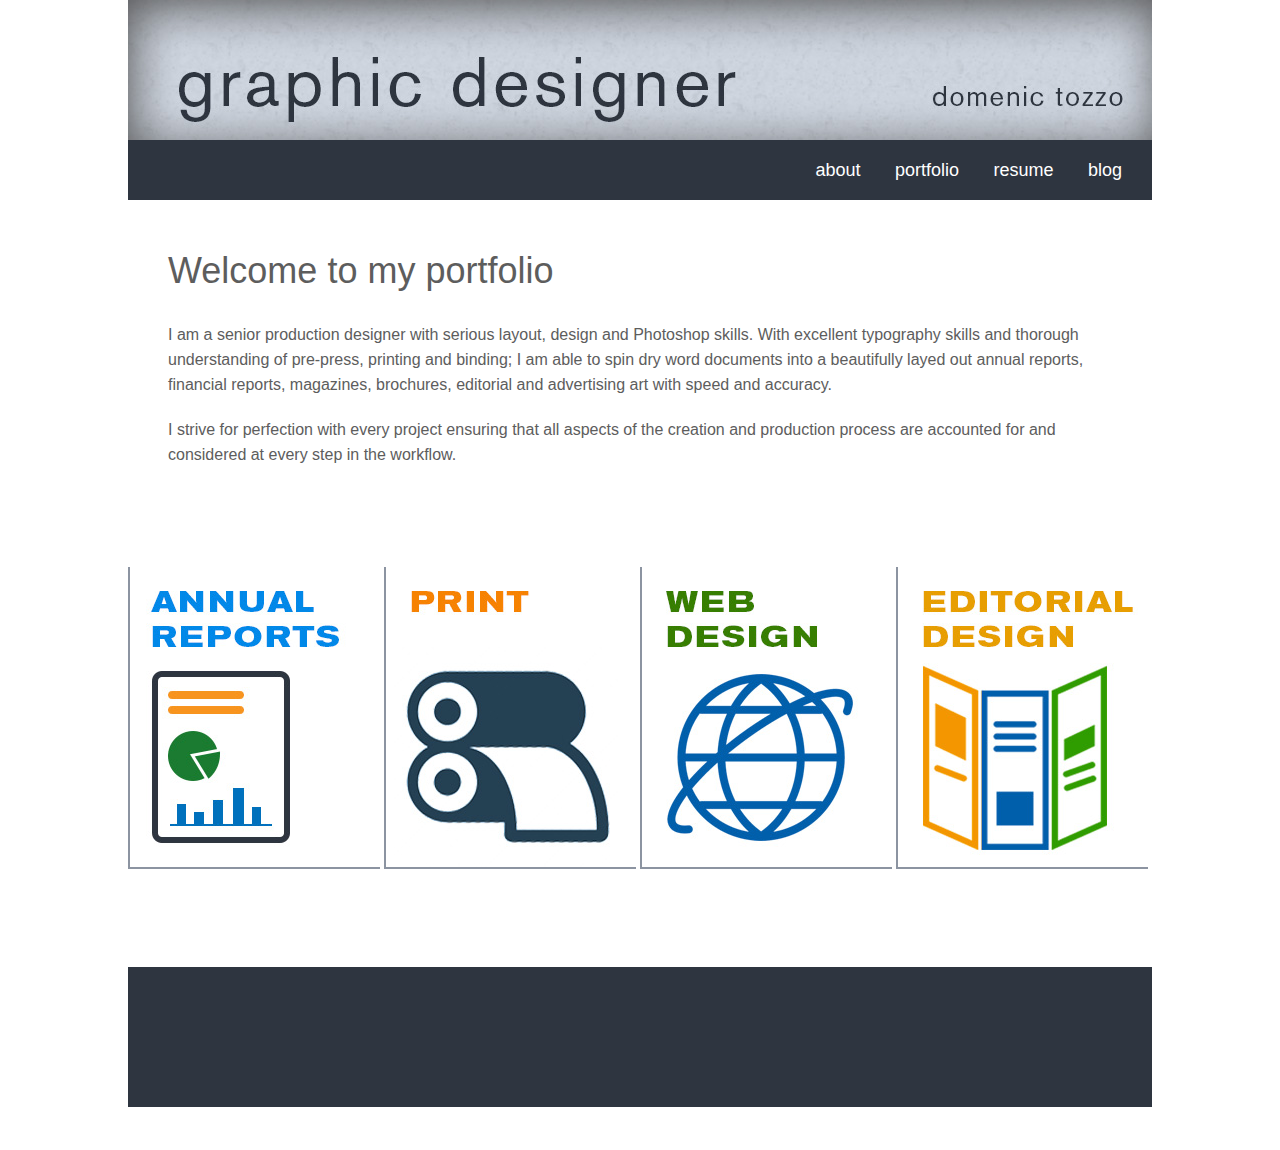
==== index.html @ 0a5deea3 "first page layout of my portfolio, added icon images and a footer" ====
<html>
<head>
	<title>My Portfolio</title>
	<link rel="stylesheet" type="text/css" href="w4.css">
</head>
<body>
	<div class="mast">
		<img src="images/masthead_01.jpg" alt="portfolio masthead image">
	</div>
	<div class="nav">
		<ul>
			<li><a href="index.html" target="_self">about</a></li>
			<li><a href="portfolio.html" target="_self">portfolio</a></li>
			<li><a href="resume.html" target="_self">resume</a></li>
			<li><a href="blog.html" target="_self">blog</a></li>
		</ul>
	</div>
	<div class="main">
		<h1>Welcome to my portfolio</h1>
		<p>I am a senior production designer with serious layout, design and Photoshop skills. With excellent typography skills and thorough understanding of pre-press, printing and binding; I am able to spin dry word documents into a beautifully layed out annual reports, financial reports, magazines, brochures, editorial and advertising art with speed and accuracy.</p>
		<p>I strive for perfection with every project ensuring that all aspects of the creation and production process are accounted for and considered at every step in the workflow.</p>
		<div class="imgstrip">
			<img src="images/annuals.jpg" alt="annual report picture">
			<img src="images/print.jpg" alt="offset print image">
			<img src="images/webdesign.jpg" alt="web design image">
			<img src="images/editorial.jpg" alt="editorial image">
		</div>
		<div class="foot">
		</div>
	</div>

</body>
</html>
---- w4.css ----
/* browser reset */

html, body, h1, h2, h3, h4, h5, h6, p, ol, ul, li, a {
  	padding: 0;
  	border: 0;
  	margin: 0;
  	font-size: 100%;
  	font: inherit;
  		}

/* font reset */

 body h1, h2, h3, h4, h5, h6, p, ol, ul, li, a {
 		font-family: Helvetica, Arial, sans-serif;
 	}

 body {
 	background-color: #FFFFFF;
 	width: 1024px;
 	height: auto;
 	margin: 0px auto 0px auto;
 }

 div.mast {
 	background-color: #FFFFFF;
 	width: 1024px;
 	height: 140px;
 }
 div.nav {
 	background-color: #2E3540;
 	width: 1024px;
 	height: 60px;

 }
.nav li	{
	display: inline;
	vertical-align: center;
	color: #ffffff;
	margin-top: 10px;
	padding-right: 30px;
	font-size: 18px;
}
.nav ul {
	text-align: right;
	padding-top: 20px;
}
a {
	text-decoration: none;
	color: #ffffff;
}
a:hover {
	color: #cccccc;
}
h1 {
	font-size: 36px;
}
div.main {
	width: 1024px;
	height: 900px;
}
.main h1 {
	margin-top: 50px;
	margin-bottom: 30px;
	padding-left: 40px;
	color: #5D5D5D;
}

.main p {
	padding-left: 40px;
	padding-right: 40px;
	color: #5D5D5D;
	line-height: 25px;
	margin-bottom: 20px;
}

h1.mast {
	font-size: 36px;
	color: #5D5D5D;
}
.imgstrip {
	width: 1024px;
	height: 300px;
	background-color: #ffffff;
	margin-top: 100px;
}
.imgstrip img {
	display: inline;
	border-left: 2px solid #8C94A1;
	border-bottom: 2px solid #8C94A1;
	padding: 0px;
	margin: 0px;
}
div.foot {
	width: 1024px;
	height: 140px;
	background-color: #2E3540;
	margin-top: 100px;
}
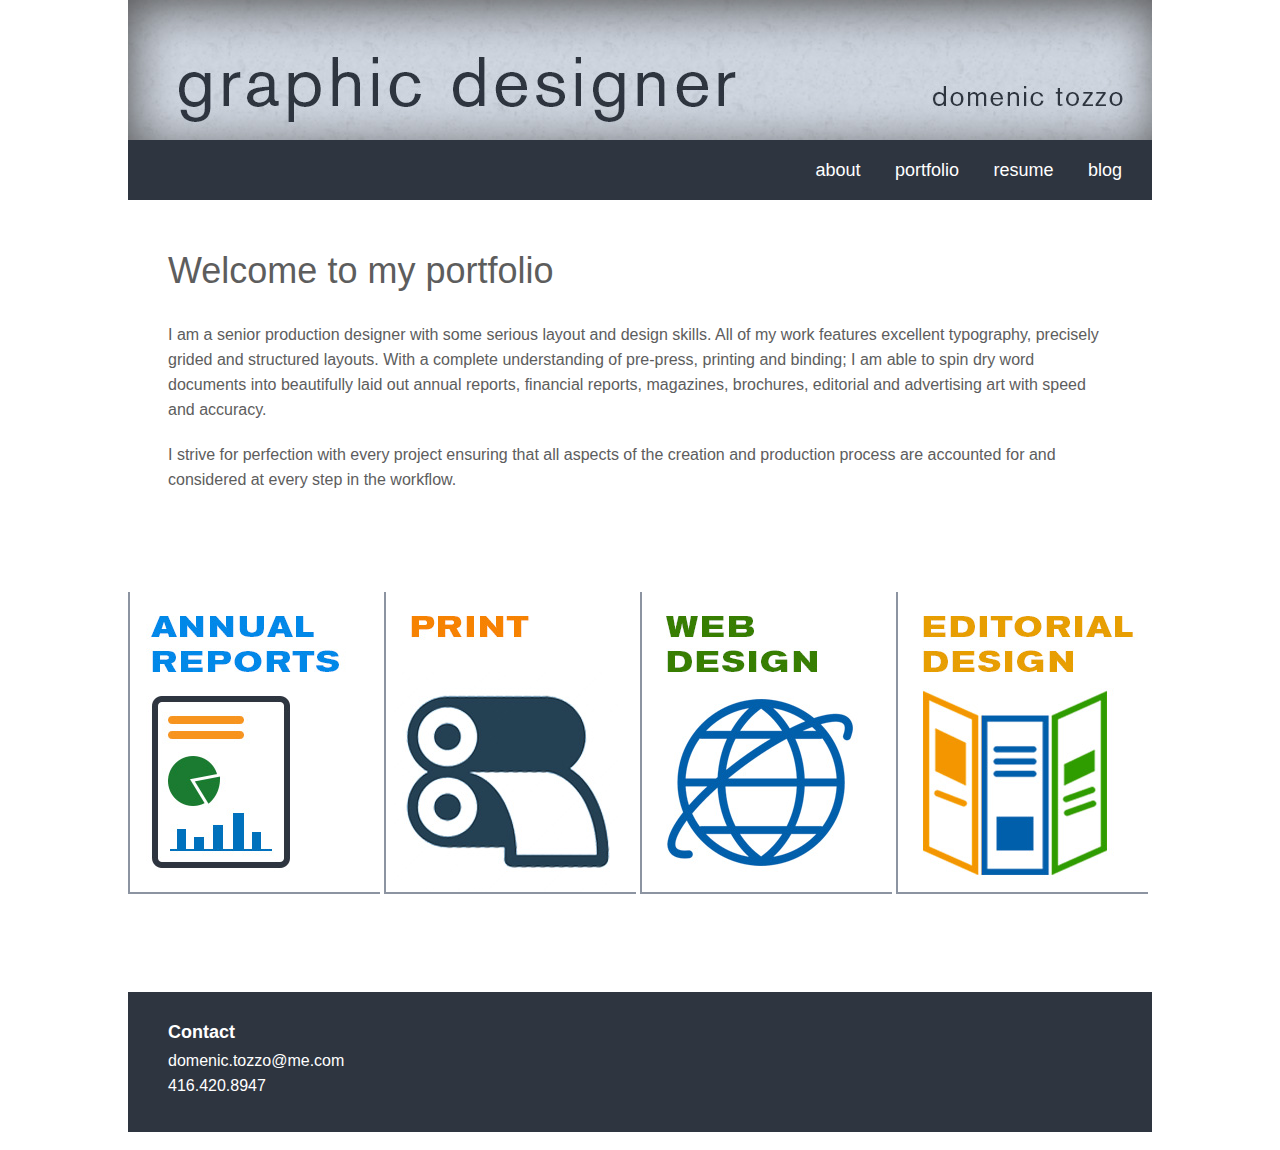
==== commit c03847a2: "I added all content to my resume page, and updated the css style sheets" ====
--- a/index.html
+++ b/index.html
@@ -17,7 +17,7 @@
 	</div>
 	<div class="main">
 		<h1>Welcome to my portfolio</h1>
-		<p>I am a senior production designer with serious layout, design and Photoshop skills. With excellent typography skills and thorough understanding of pre-press, printing and binding; I am able to spin dry word documents into a beautifully layed out annual reports, financial reports, magazines, brochures, editorial and advertising art with speed and accuracy.</p>
+		<p>I am a senior production designer with some serious layout and design skills. All of my work features excellent typography, precisely grided and structured layouts. With a complete understanding of pre-press, printing and binding; I am able to spin dry word documents into beautifully laid out annual reports, financial reports, magazines, brochures, editorial and advertising art with speed and accuracy.</p>
 		<p>I strive for perfection with every project ensuring that all aspects of the creation and production process are accounted for and considered at every step in the workflow.</p>
 		<div class="imgstrip">
 			<img src="images/annuals.jpg" alt="annual report picture">
@@ -26,6 +26,9 @@
 			<img src="images/editorial.jpg" alt="editorial image">
 		</div>
 		<div class="foot">
+			<h3 class="foot">Contact</h3>
+			<p class="foot">domenic.tozzo@me.com</p>
+			<p class="foot">416.420.8947</p>
 		</div>
 	</div>
 
--- a/w4.css
+++ b/w4.css
@@ -95,4 +95,73 @@
 	height: 140px;
 	background-color: #2E3540;
 	margin-top: 100px;
+}
+h3.foot {
+	margin: 20px 0px 0px 40px;
+	padding-top: 30px;
+	padding-bottom: 5px;
+	color: #FFFFFF;
+	font-size: 18px;
+	font-weight: 600;
+}
+p.foot {
+	color: #FFFFFF;
+	margin: 0px;
+}
+p.resumefoot {
+	margin-left: 40px;
+	color: #FFFFFF;
+	line-height: 22px;
+}
+h1.resume {
+	margin-top: 50px;
+	margin-bottom: 30px;
+	padding-left: 40px;
+	color: #2E3540;
+	font-weight: 600;
+}
+h2.resume {
+	margin-top: 25px;
+	margin-bottom: 15px;
+	padding-left: 40px;
+	color: #2E3540;
+	font-size: 22px;
+	font-weight: 600;
+}
+p.resume {
+	padding-left: 40px;
+	padding-right: 40px;
+	color: #5D5D5D;
+	line-height: 25px;
+	margin-bottom: 20px;
+}
+ul.resume {
+	padding-left: 40px;
+	color: #5D5D5D;
+}
+li.resume {
+	margin-left: 15px;
+	font-size: 16px;
+	color: #5D5D5D;
+	line-height: 25px;
+	font-weight: 400;
+}
+h3.resume {
+	font-size: 20px;
+	font-weight: 600;
+	margin-top: 40px;
+	padding: 0px 0px 10px 40px;
+	color: #2E3540;
+	border-bottom: 2px solid #5B6470;
+}
+h4.resume {
+	font-size: 18px;
+	font-weight: 600;
+	margin: 40px 0px 0px 40px;
+}
+h5.resume {
+	font-size: 18px;
+	font-weight: 600;
+	margin-left: 40px;
+	color: #252F5C;
 }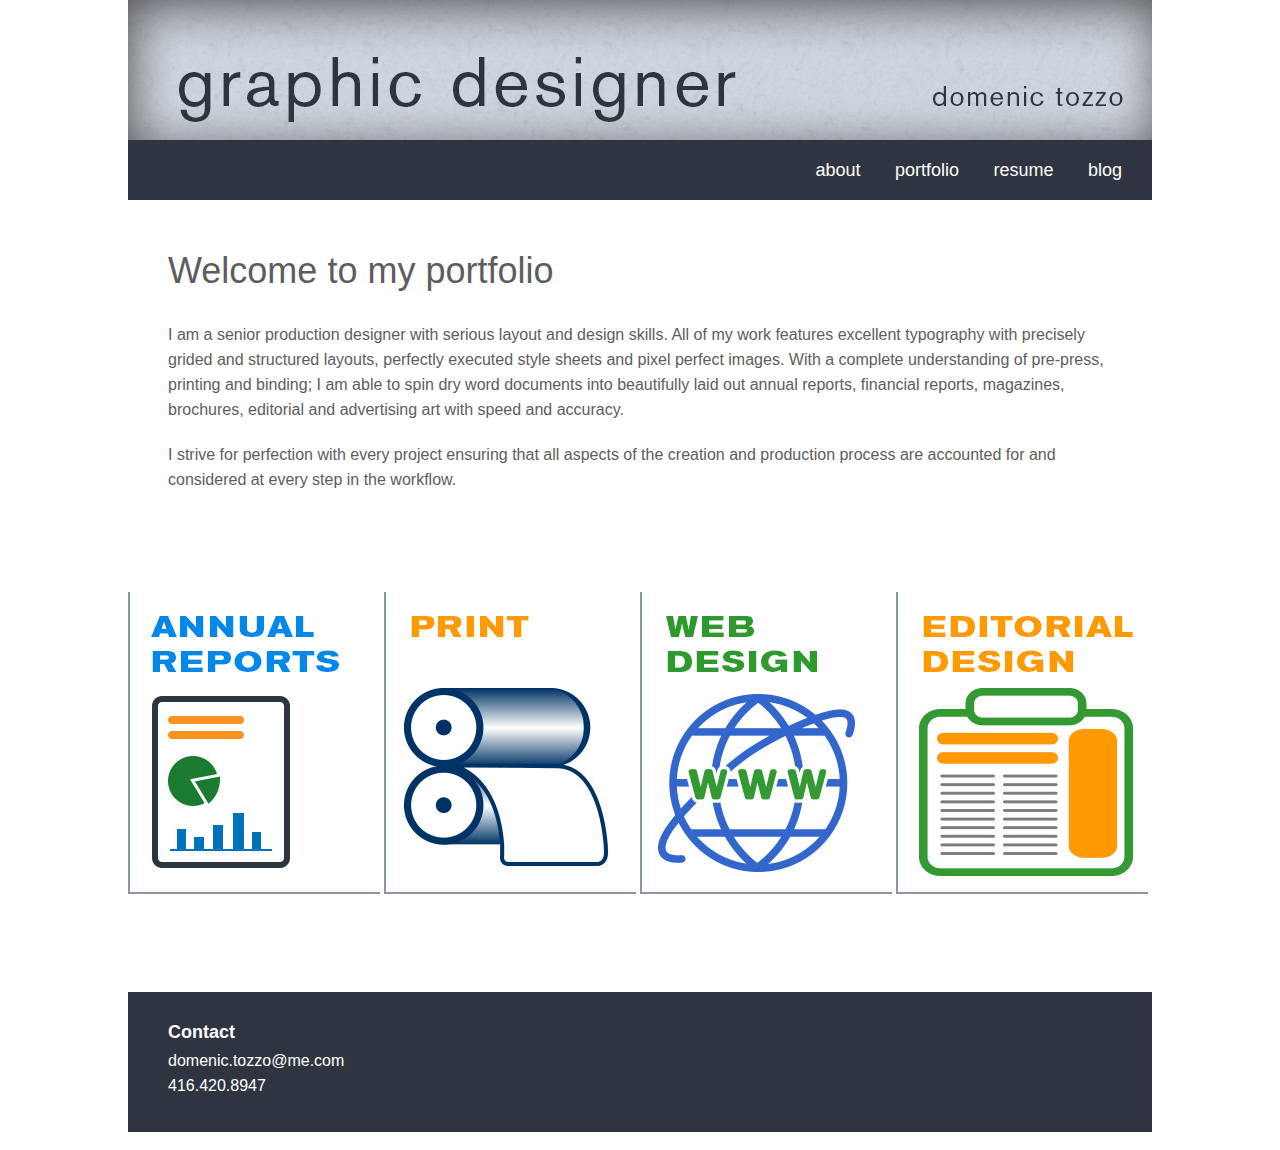
==== commit ec52245e: "This is really frustrating" ====
--- a/index.html
+++ b/index.html
@@ -17,7 +17,7 @@
 	</div>
 	<div class="main">
 		<h1>Welcome to my portfolio</h1>
-		<p>I am a senior production designer with some serious layout and design skills. All of my work features excellent typography, precisely grided and structured layouts. With a complete understanding of pre-press, printing and binding; I am able to spin dry word documents into beautifully laid out annual reports, financial reports, magazines, brochures, editorial and advertising art with speed and accuracy.</p>
+		<p>I am a senior production designer with serious layout and design skills. All of my work features excellent typography with precisely grided and structured layouts, perfectly executed style sheets and pixel perfect images. With a complete understanding of pre-press, printing and binding; I am able to spin dry word documents into beautifully laid out annual reports, financial reports, magazines, brochures, editorial and advertising art with speed and accuracy.</p>
 		<p>I strive for perfection with every project ensuring that all aspects of the creation and production process are accounted for and considered at every step in the workflow.</p>
 		<div class="imgstrip">
 			<img src="images/annuals.jpg" alt="annual report picture">
--- a/w4.css
+++ b/w4.css
@@ -19,6 +19,9 @@
  	width: 1024px;
  	height: auto;
  	margin: 0px auto 0px auto;
+ }
+ p.logo {
+ 	text-align: center;
  }
 
  div.mast {
@@ -164,4 +167,10 @@
 	font-weight: 600;
 	margin-left: 40px;
 	color: #252F5C;
-}+}
+h1.blog {
+	margin-top: 50px;
+	margin-bottom: 30px;
+	padding-left: 40px;
+	color: #2E3540;
+	font-weight: 600;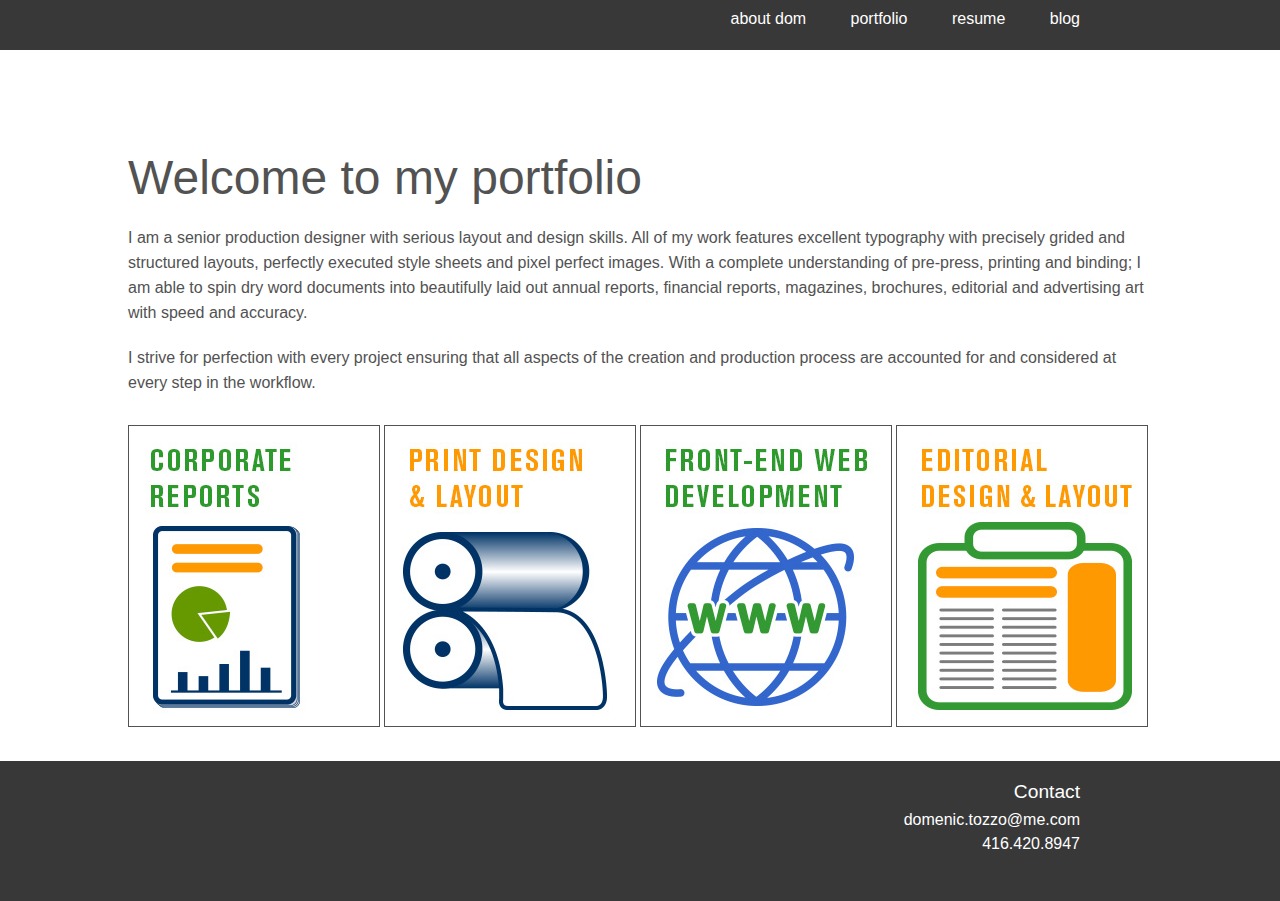
==== commit 1add3c96: "changed design of header and footer, new css as well" ====
--- a/index.html
+++ b/index.html
@@ -1,18 +1,19 @@
 <html>
 <head>
-	<title>My Portfolio</title>
-	<link rel="stylesheet" type="text/css" href="w4.css">
+    <meta charset="utf-8">
+    <meta http-equiv="X-UA-Compatible" content="IE=edge,chrome=1">
+    <title></title>
+    <meta name="description" content="">
+    <meta name="viewport" content="width=device-width, initial-scale=1">
+    <link rel="stylesheet" type="text/css" href="css/style.css">
 </head>
 <body>
-	<div class="mast">
-		<img src="images/masthead_01.jpg" alt="portfolio masthead image">
-	</div>
 	<div class="nav">
-		<ul>
-			<li><a href="index.html" target="_self">about</a></li>
-			<li><a href="portfolio.html" target="_self">portfolio</a></li>
-			<li><a href="resume.html" target="_self">resume</a></li>
-			<li><a href="blog.html" target="_self">blog</a></li>
+		<ul class="nav">
+			<li class="nav"><a href="index.html" target="_self">about dom</a></li>
+			<li class="nav"><a href="portfolio.html" target="_self">portfolio</a></li>
+			<li class="nav"><a href="resume.html" target="_self">resume</a></li>
+			<li class="nav"><a href="blog.html" target="_self">blog</a></li>
 		</ul>
 	</div>
 	<div class="main">
@@ -25,6 +26,7 @@
 			<img src="images/webdesign.jpg" alt="web design image">
 			<img src="images/editorial.jpg" alt="editorial image">
 		</div>
+	</div>
 		<div class="foot">
 			<h3 class="foot">Contact</h3>
 			<p class="foot">domenic.tozzo@me.com</p>
--- a/css/style.css
+++ b/css/style.css
@@ -0,0 +1,156 @@
+/* browser reset */
+
+html, body, h1, h2, h3, h4, h5, h6, p, ol, ul, li, a {
+  	padding: 0;
+  	border: 0;
+  	margin: 0;
+  	font-size: 100%;
+  	font: inherit;
+  		}
+
+/* font reset */
+
+body h1, h2, h3, h4, h5, h6, p, ol, ul, li, a {
+ 		font-family: Helvetica, Arial, sans-serif;
+}
+
+body {
+ 	margin: 0px auto 0px auto;
+}
+p {
+ 	font-size: 16px;
+ 	color: #525252;
+
+}
+
+div.nav {
+ 	background-color: #383838;
+ 	margin: 0px auto 0px auto;
+ 	width: auto;
+ 	height: 50px;
+}
+
+a {
+ 	color: #ffffff;
+ 	text-decoration: none;
+}
+
+ul.nav {
+ 	padding-top: 10px;
+ 	margin-right: 200px;
+ 	text-align: right;
+}
+
+li.nav {
+ 	display: inline;
+ 	padding: 20px 0px 0px 40px;
+ 	margin-top: 20px;
+}
+
+a.nav {
+ 	text-decoration: none;
+ 	display: inline;
+}
+
+a:hover {
+ 	color: #FF6812;
+ 	border-top: 4px solid #FF6812;
+ 	padding-top: 5px;
+}
+
+div.main {
+ 	margin: 100px auto 0px auto;
+ 	width: 1024px;
+}
+
+.main h1 {
+ 	font-size: 3em;
+ 	color: #525252;
+ 	font-weight: lighter;
+ 	padding-bottom: 20px;
+}
+
+.main p {
+ 	line-height: 25px;
+ 	padding-bottom: 20px;
+}
+
+img {
+ 	border: 1px solid #525252;
+}
+
+div.imgstrip {
+ 	margin: 10px 0px 30px 0px;
+}
+
+.foot {
+	color: #ffffff;
+	font-weight: lighter;
+	text-align: right;
+	margin-right: 200px;
+}
+
+div.foot {
+ 	background-color: #383838;
+ 	margin: 0px auto 0px auto;
+ 	padding-top: 20px;
+ 	width: auto;
+	height: 120px;
+}
+
+h3.foot {
+	font-size: 1.2em;
+	padding-bottom: 5px;
+	font-weight: 400;
+}
+
+p.foot {
+	line-height: 24px;
+}
+
+h2.resume {
+	color: #525252;
+	font-size: 1.2em;
+	font-weight: 600;
+	padding-bottom: 10px;
+}
+li.resume {
+	list-style: square;
+	color: #525252;
+	font-size: 16px;
+	line-height: 24px;
+	font-weight: lighter;
+}
+ul.resume {
+	padding-left: 16px;
+	padding-bottom: 40px;
+	font-size: 16px;
+}
+h3.resume {
+	color: #525252;
+	font-size: 1.1em;
+	font-weight: 600;
+	margin-top: 10px;	
+}
+h4.resume {
+	color: #525252;
+	font-size: 1.1em;
+	font-weight: 600;	
+}
+h5.resume {
+	color: #525252;
+	font-size: 1em;
+	font-weight: 600;
+}
+img.floatleft {
+	float: left;
+	margin-right: 40px;
+	margin-bottom: 40px;
+}
+div.clearfloat {
+	clear: both;
+}
+
+.portfolio img {
+	margin: 0px auto 10px auto;
+}
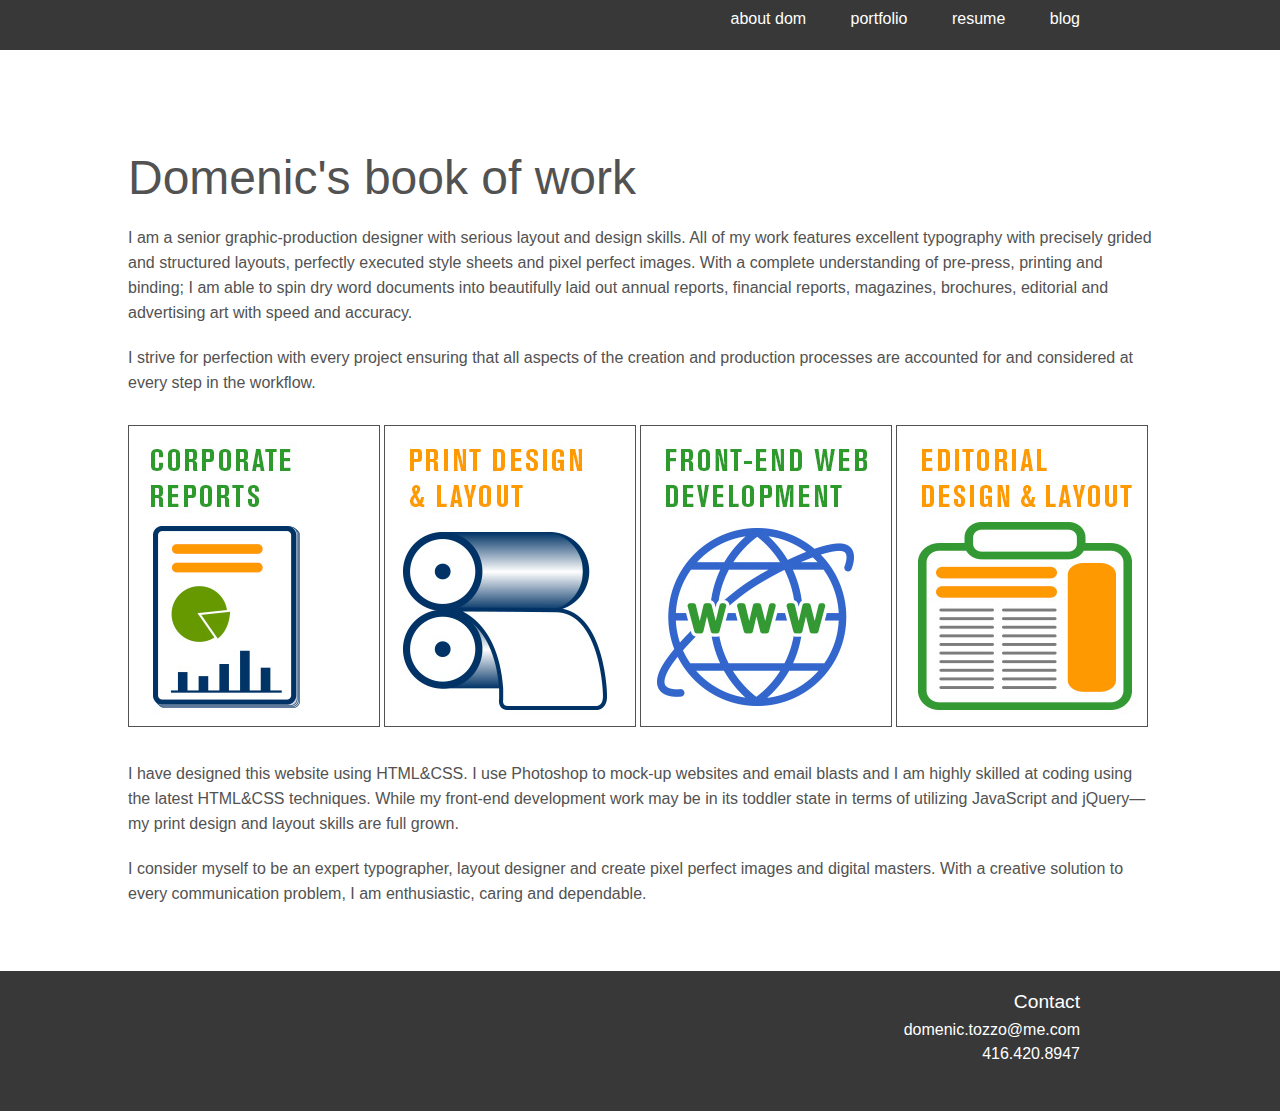
==== commit cc28651c: "more edits to HTML & CSS pages for my portfolio" ====
--- a/index.html
+++ b/index.html
@@ -17,19 +17,22 @@
 		</ul>
 	</div>
 	<div class="main">
-		<h1>Welcome to my portfolio</h1>
-		<p>I am a senior production designer with serious layout and design skills. All of my work features excellent typography with precisely grided and structured layouts, perfectly executed style sheets and pixel perfect images. With a complete understanding of pre-press, printing and binding; I am able to spin dry word documents into beautifully laid out annual reports, financial reports, magazines, brochures, editorial and advertising art with speed and accuracy.</p>
-		<p>I strive for perfection with every project ensuring that all aspects of the creation and production process are accounted for and considered at every step in the workflow.</p>
+		<h1>Domenic's book of work</h1>
+		<p>I am a senior graphic&dash;production designer with serious layout and design skills. All of my work features excellent typography with precisely grided and structured layouts, perfectly executed style sheets and pixel perfect images. With a complete understanding of pre-press, printing and binding; I am able to spin dry word documents into beautifully laid out annual reports, financial reports, magazines, brochures, editorial and advertising art with speed and accuracy.</p>
+		<p>I strive for perfection with every project ensuring that all aspects of the creation and production processes are accounted for and considered at every step in the workflow.</p>
 		<div class="imgstrip">
 			<img src="images/annuals.jpg" alt="annual report picture">
 			<img src="images/print.jpg" alt="offset print image">
 			<img src="images/webdesign.jpg" alt="web design image">
 			<img src="images/editorial.jpg" alt="editorial image">
 		</div>
+		<p>I have designed this website using HTML&amp;CSS. I use Photoshop to mock-up websites and email blasts and I am highly skilled at coding using the latest HTML&amp;CSS techniques.  While my front&dash;end development work may be in its toddler state in terms of utilizing JavaScript and jQuery&mdash;my print design and layout skills are full grown.</p>
+		<p>I consider myself to be an expert typographer, layout designer and create pixel perfect images and digital masters. With a creative solution to every communication problem, I am enthusiastic, caring and dependable.</p>
+		<p>&nbsp;</p>
 	</div>
 		<div class="foot">
 			<h3 class="foot">Contact</h3>
-			<p class="foot">domenic.tozzo@me.com</p>
+			<p class="foot"><a href="mailto:domenic.tozzo@me.com Subject:Hello%20Domenic" target="_top">domenic.tozzo@me.com</a></p>
 			<p class="foot">416.420.8947</p>
 		</div>
 	</div>
--- a/css/style.css
+++ b/css/style.css
@@ -53,8 +53,8 @@
 }
 
 a:hover {
- 	color: #FF6812;
- 	border-top: 4px solid #FF6812;
+ 	color: #FF9900;
+ 	border-top: 4px solid #FF9900;
  	padding-top: 5px;
 }
 
@@ -151,6 +151,12 @@
 	clear: both;
 }
 
-.portfolio img {
-	margin: 0px auto 10px auto;
+
+.foot a:hover {
+	border: none;
 }
+.imagegrid div {
+	margin: 0px;
+	padding: 0px;
+	border: none;
+}
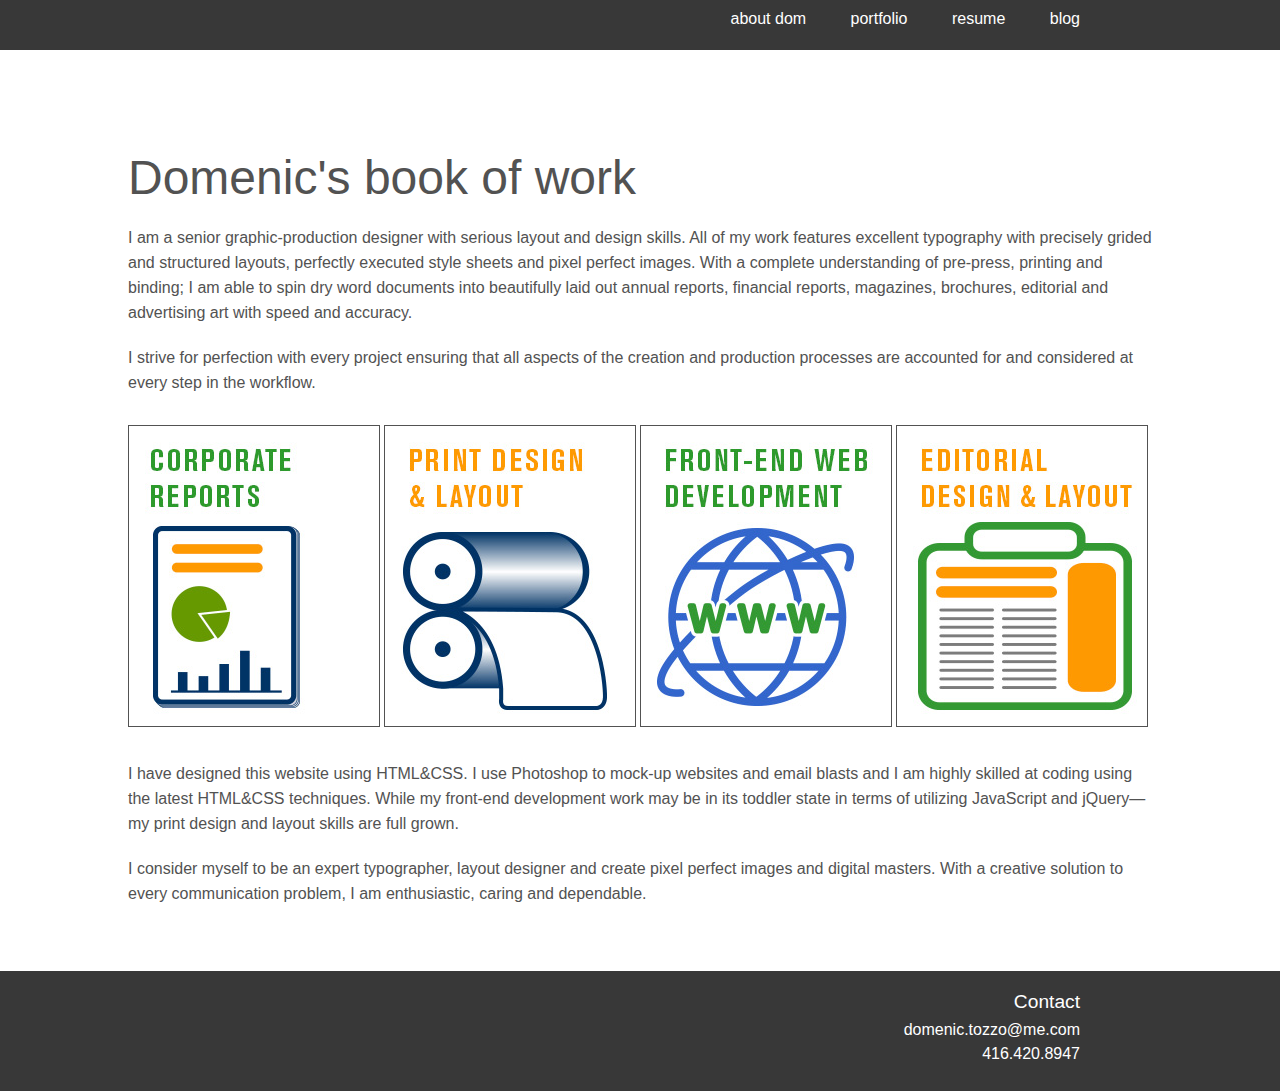
==== commit 7d3b28ca: "more css updating and resume & index page modified" ====
--- a/index.html
+++ b/index.html
@@ -2,7 +2,7 @@
 <head>
     <meta charset="utf-8">
     <meta http-equiv="X-UA-Compatible" content="IE=edge,chrome=1">
-    <title></title>
+    <title>Domenic's Porfolio - About me</title>
     <meta name="description" content="">
     <meta name="viewport" content="width=device-width, initial-scale=1">
     <link rel="stylesheet" type="text/css" href="css/style.css">
@@ -32,7 +32,7 @@
 	</div>
 		<div class="foot">
 			<h3 class="foot">Contact</h3>
-			<p class="foot"><a href="mailto:domenic.tozzo@me.com Subject:Hello%20Domenic" target="_top">domenic.tozzo@me.com</a></p>
+			<p class="foot"><a href="mailto:domenic.tozzo@me.com Subject:Hello%20Domenic">domenic.tozzo@me.com</a></p>
 			<p class="foot">416.420.8947</p>
 		</div>
 	</div>
--- a/css/style.css
+++ b/css/style.css
@@ -15,8 +15,14 @@
 }
 
 body {
+	width: 100%;
  	margin: 0px auto 0px auto;
 }
+
+*, *:before, *:after {
+	box-sizing: border-box;
+}
+
 p {
  	font-size: 16px;
  	color: #525252;
@@ -127,18 +133,18 @@
 	font-size: 16px;
 }
 h3.resume {
-	color: #525252;
+	color: #A80D16;
 	font-size: 1.1em;
 	font-weight: 600;
 	margin-top: 10px;	
 }
 h4.resume {
-	color: #525252;
+	color: #A80D16;
 	font-size: 1.1em;
 	font-weight: 600;	
 }
 h5.resume {
-	color: #525252;
+	color: #A80D16;
 	font-size: 1em;
 	font-weight: 600;
 }
@@ -160,3 +166,7 @@
 	padding: 0px;
 	border: none;
 }
+.resumecontainer {
+	background-color: #DBD9D5;
+	padding: 20px 10px 10px 20px;
+}
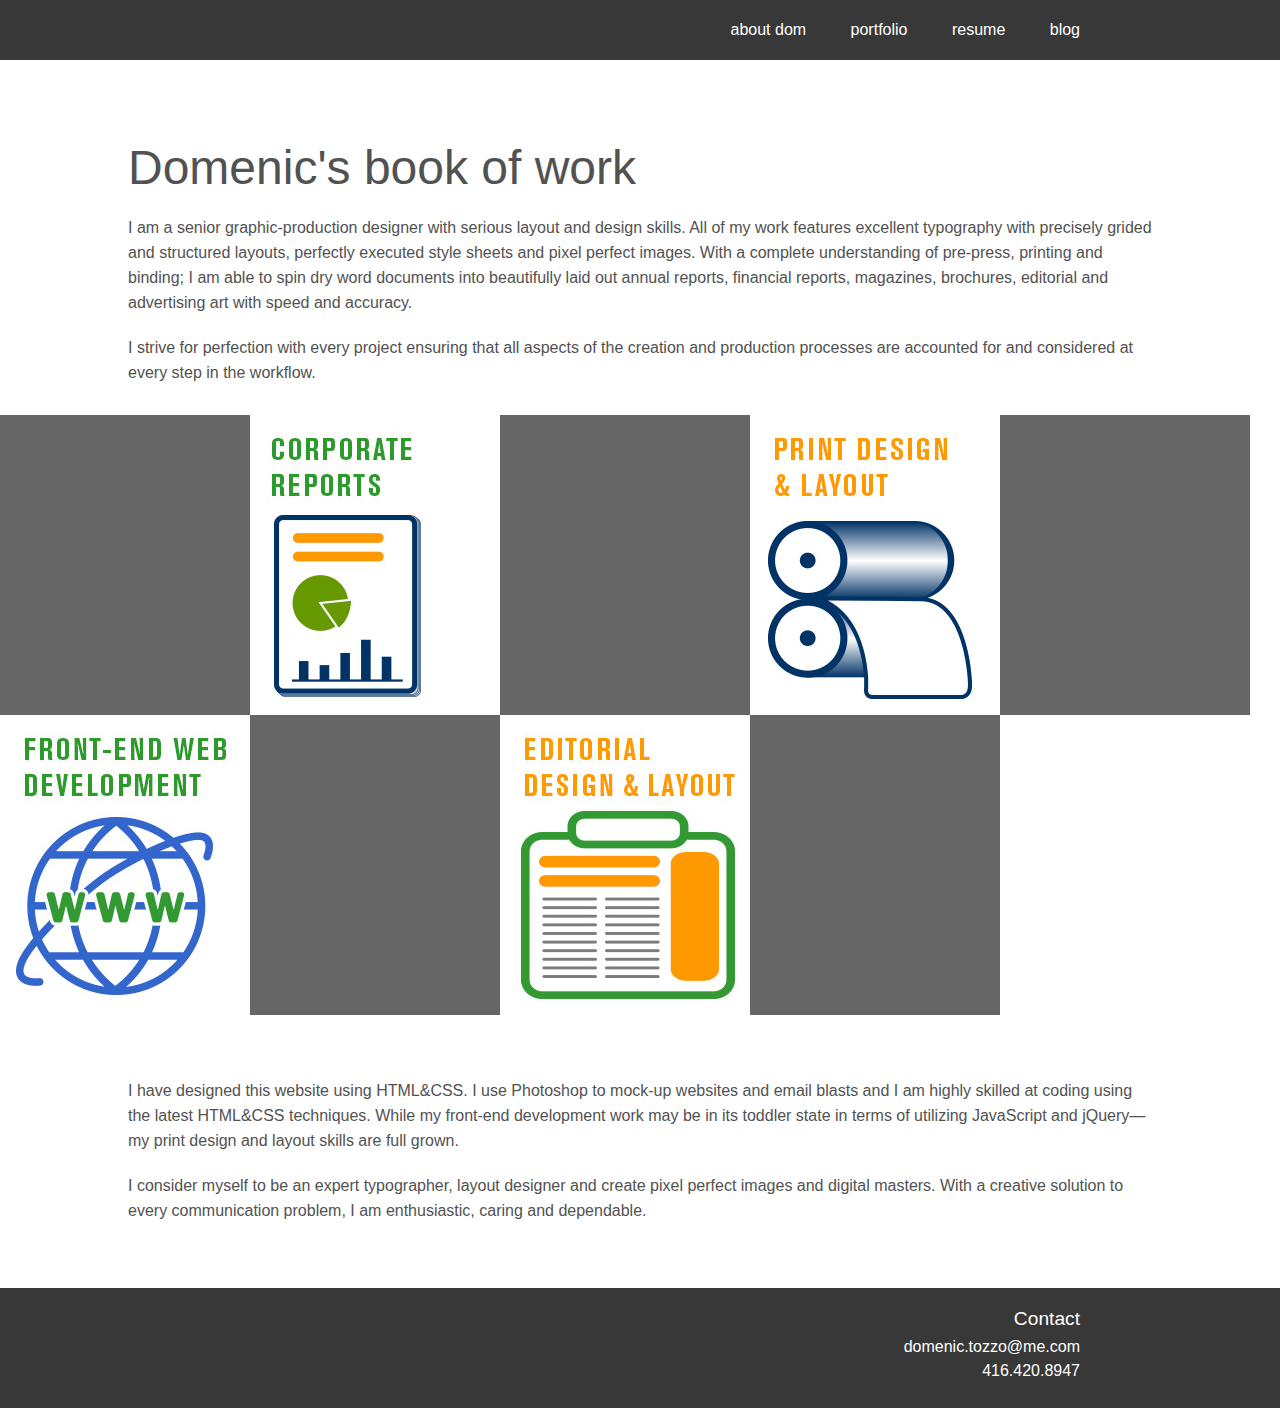
==== commit 5c12dfbd: "more design revisions to clear" ====
--- a/index.html
+++ b/index.html
@@ -17,18 +17,29 @@
 		</ul>
 	</div>
 	<div class="main">
+		<div class="content">
 		<h1>Domenic's book of work</h1>
 		<p>I am a senior graphic&dash;production designer with serious layout and design skills. All of my work features excellent typography with precisely grided and structured layouts, perfectly executed style sheets and pixel perfect images. With a complete understanding of pre-press, printing and binding; I am able to spin dry word documents into beautifully laid out annual reports, financial reports, magazines, brochures, editorial and advertising art with speed and accuracy.</p>
 		<p>I strive for perfection with every project ensuring that all aspects of the creation and production processes are accounted for and considered at every step in the workflow.</p>
+		</div>
 		<div class="imgstrip">
-			<img src="images/annuals.jpg" alt="annual report picture">
-			<img src="images/print.jpg" alt="offset print image">
-			<img src="images/webdesign.jpg" alt="web design image">
-			<img src="images/editorial.jpg" alt="editorial image">
+			<div class="box">&nbsp;</div>
+			<div class="box"><img src="images/annuals.jpg" alt="annual report picture"></div>
+			<div class="box">&nbsp;</div>
+			<div class="box"><img src="images/print.jpg" alt="offset print picture"></div>
+			<div class="box">&nbsp;</div>
+			<div class="box"><img src="images/webdesign.jpg" alt="web design picture"></div>
+			<div class="box">&nbsp;</div>
+			<div class="box"><img src="images/editorial.jpg" alt="editorial picture"></div>
+			<div class="box">&nbsp;</div>
 		</div>
+		<div class="clearfloat">&nbsp;</div>
+		<p>&nbsp;</p>
+		<div class="content">
 		<p>I have designed this website using HTML&amp;CSS. I use Photoshop to mock-up websites and email blasts and I am highly skilled at coding using the latest HTML&amp;CSS techniques.  While my front&dash;end development work may be in its toddler state in terms of utilizing JavaScript and jQuery&mdash;my print design and layout skills are full grown.</p>
 		<p>I consider myself to be an expert typographer, layout designer and create pixel perfect images and digital masters. With a creative solution to every communication problem, I am enthusiastic, caring and dependable.</p>
 		<p>&nbsp;</p>
+		</div>
 	</div>
 		<div class="foot">
 			<h3 class="foot">Contact</h3>
--- a/css/style.css
+++ b/css/style.css
@@ -32,8 +32,10 @@
 div.nav {
  	background-color: #383838;
  	margin: 0px auto 0px auto;
- 	width: auto;
- 	height: 50px;
+ 	padding-top: 10px;
+ 	width: 100%;
+ 	height: 60px;
+ 	overflow: hidden;
 }
 
 a {
@@ -49,8 +51,8 @@
 
 li.nav {
  	display: inline;
- 	padding: 20px 0px 0px 40px;
- 	margin-top: 20px;
+ 	padding: 60px 0px 0px 40px;
+ 	line-height: 20px;
 }
 
 a.nav {
@@ -60,13 +62,14 @@
 
 a:hover {
  	color: #FF9900;
- 	border-top: 4px solid #FF9900;
- 	padding-top: 5px;
+ 	border-top: 6px solid #FF9900;
+ 	padding-top: 15px;
 }
 
 div.main {
- 	margin: 100px auto 0px auto;
- 	width: 1024px;
+ 	margin: 80px auto 0px auto;
+ 	width: 100%;
+ 	overflow: hidden;
 }
 
 .main h1 {
@@ -79,10 +82,6 @@
 .main p {
  	line-height: 25px;
  	padding-bottom: 20px;
-}
-
-img {
- 	border: 1px solid #525252;
 }
 
 div.imgstrip {
@@ -157,10 +156,10 @@
 	clear: both;
 }
 
-
 .foot a:hover {
 	border: none;
 }
+
 .imagegrid div {
 	margin: 0px;
 	padding: 0px;
@@ -170,3 +169,22 @@
 	background-color: #DBD9D5;
 	padding: 20px 10px 10px 20px;
 }
+.gallery {
+	width: 100%;
+	margin: 0 auto;
+	padding: 0;
+	overflow: hidden;
+}
+.box {
+	width: 250px;
+	height: 300px;
+	margin: 0;
+	padding: 0;
+	float: left;
+	background-color: #666;
+}
+.content {
+	width: 80%;
+	margin: 0 auto;
+	overflow: hidden;
+}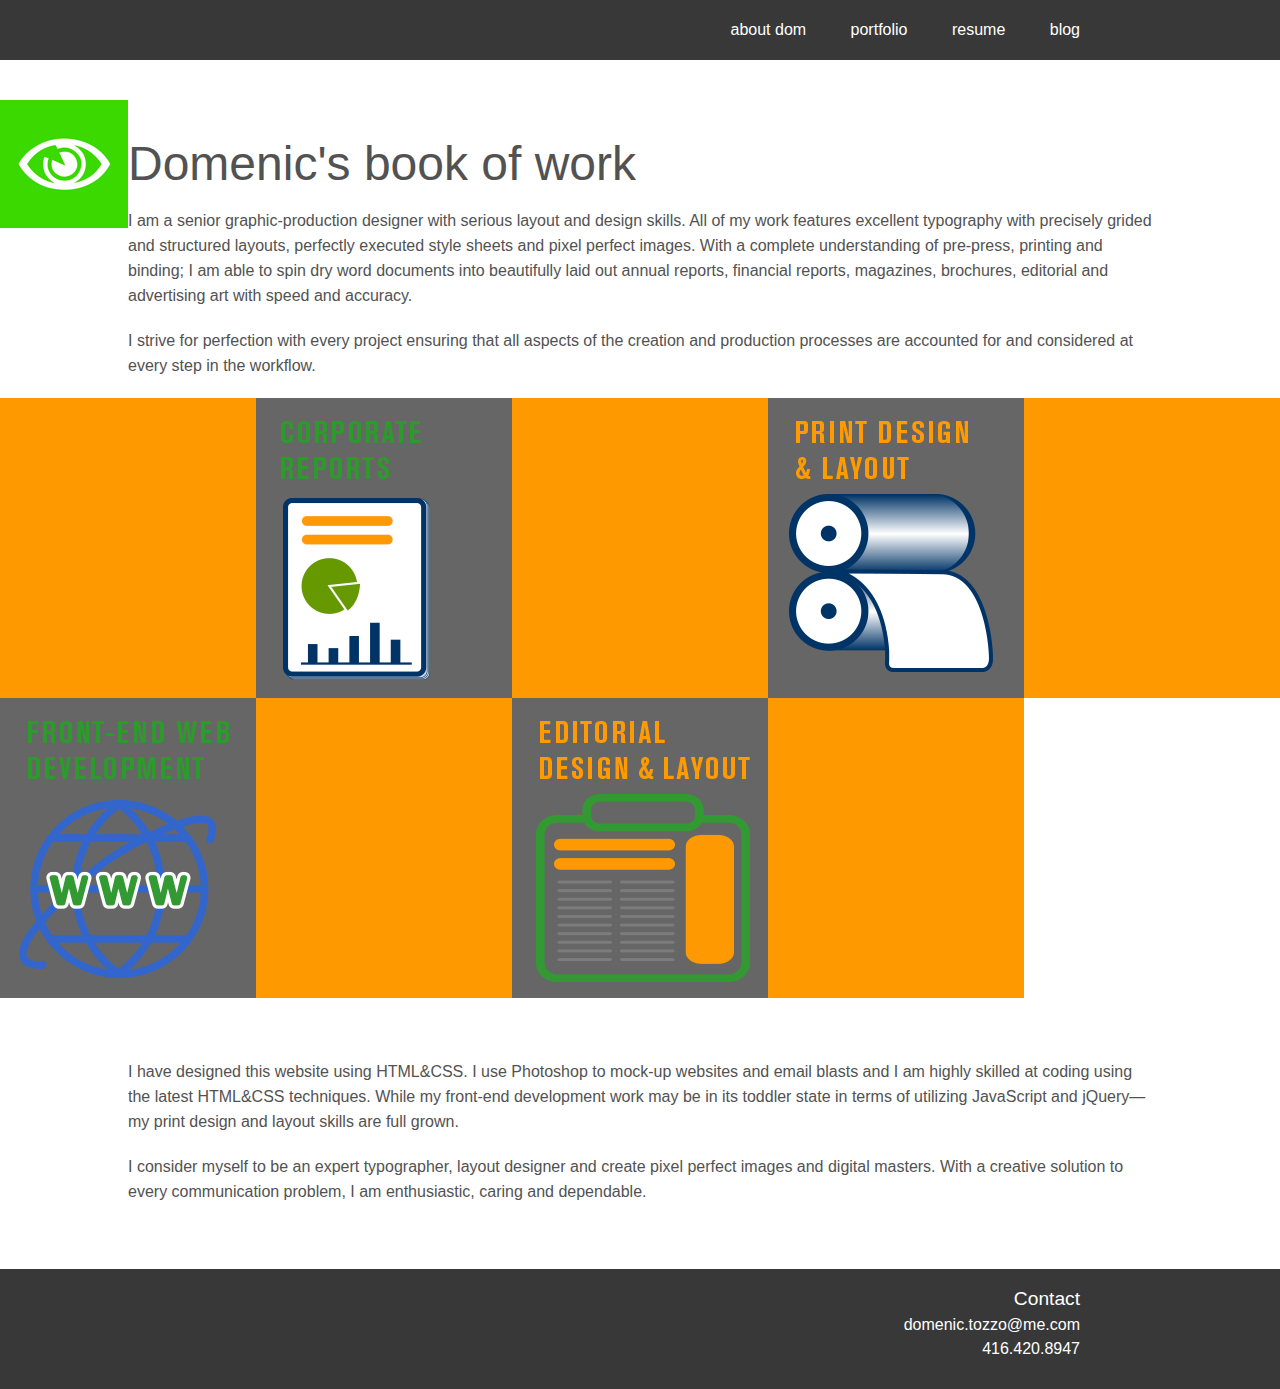
==== commit 808f6920: "more design revisions to index and portfolio page" ====
--- a/index.html
+++ b/index.html
@@ -5,40 +5,42 @@
     <title>Domenic's Porfolio - About me</title>
     <meta name="description" content="">
     <meta name="viewport" content="width=device-width, initial-scale=1">
+    <link rel="stylesheet" type="text/css" href="css/reset.css">
     <link rel="stylesheet" type="text/css" href="css/style.css">
 </head>
 <body>
 	<div class="nav">
-		<ul class="nav">
+			<ul class="nav">
 			<li class="nav"><a href="index.html" target="_self">about dom</a></li>
 			<li class="nav"><a href="portfolio.html" target="_self">portfolio</a></li>
 			<li class="nav"><a href="resume.html" target="_self">resume</a></li>
 			<li class="nav"><a href="blog.html" target="_self">blog</a></li>
 		</ul>
+			<img src="images/eye.jpg" alt="graphic brand image">
 	</div>
 	<div class="main">
 		<div class="content">
-		<h1>Domenic's book of work</h1>
-		<p>I am a senior graphic&dash;production designer with serious layout and design skills. All of my work features excellent typography with precisely grided and structured layouts, perfectly executed style sheets and pixel perfect images. With a complete understanding of pre-press, printing and binding; I am able to spin dry word documents into beautifully laid out annual reports, financial reports, magazines, brochures, editorial and advertising art with speed and accuracy.</p>
-		<p>I strive for perfection with every project ensuring that all aspects of the creation and production processes are accounted for and considered at every step in the workflow.</p>
+			<h1>Domenic's book of work</h1>
+			<p>I am a senior graphic&dash;production designer with serious layout and design skills. All of my work features excellent typography with precisely grided and structured layouts, perfectly executed style sheets and pixel perfect images. With a complete understanding of pre-press, printing and binding; I am able to spin dry word documents into beautifully laid out annual reports, financial reports, magazines, brochures, editorial and advertising art with speed and accuracy.</p>
+			<p>I strive for perfection with every project ensuring that all aspects of the creation and production processes are accounted for and considered at every step in the workflow.</p>
 		</div>
 		<div class="imgstrip">
-			<div class="box">&nbsp;</div>
-			<div class="box"><img src="images/annuals.jpg" alt="annual report picture"></div>
-			<div class="box">&nbsp;</div>
-			<div class="box"><img src="images/print.jpg" alt="offset print picture"></div>
-			<div class="box">&nbsp;</div>
-			<div class="box"><img src="images/webdesign.jpg" alt="web design picture"></div>
-			<div class="box">&nbsp;</div>
-			<div class="box"><img src="images/editorial.jpg" alt="editorial picture"></div>
-			<div class="box">&nbsp;</div>
+			<div class="box2">&nbsp;</div>
+			<div class="box"><p><img src="images/annuals.png" alt="annual report picture"></p></div>
+			<div class="box2">&nbsp;</div>
+			<div class="box"><p><img src="images/print.png" alt="offset print picture"></p></div>
+			<div class="box2">&nbsp;</div>
+			<div class="box"><p><img src="images/webdesign.png" alt="web design picture"></p></div>
+			<div class="box2">&nbsp;</div>
+			<div class="box"><p><img src="images/editorial.png" alt="editorial picture"></p></div>
+			<div class="box2">&nbsp;</div>
 		</div>
 		<div class="clearfloat">&nbsp;</div>
 		<p>&nbsp;</p>
 		<div class="content">
-		<p>I have designed this website using HTML&amp;CSS. I use Photoshop to mock-up websites and email blasts and I am highly skilled at coding using the latest HTML&amp;CSS techniques.  While my front&dash;end development work may be in its toddler state in terms of utilizing JavaScript and jQuery&mdash;my print design and layout skills are full grown.</p>
-		<p>I consider myself to be an expert typographer, layout designer and create pixel perfect images and digital masters. With a creative solution to every communication problem, I am enthusiastic, caring and dependable.</p>
-		<p>&nbsp;</p>
+			<p>I have designed this website using HTML&amp;CSS. I use Photoshop to mock-up websites and email blasts and I am highly skilled at coding using the latest HTML&amp;CSS techniques.  While my front&dash;end development work may be in its toddler state in terms of utilizing JavaScript and jQuery&mdash;my print design and layout skills are full grown.</p>
+			<p>I consider myself to be an expert typographer, layout designer and create pixel perfect images and digital masters. With a creative solution to every communication problem, I am enthusiastic, caring and dependable.</p>
+			<p>&nbsp;</p>
 		</div>
 	</div>
 		<div class="foot">
--- a/css/style.css
+++ b/css/style.css
@@ -1,4 +1,4 @@
-/* browser reset */
+/* browser reset 
 
 html, body, h1, h2, h3, h4, h5, h6, p, ol, ul, li, a {
   	padding: 0;
@@ -35,7 +35,9 @@
  	padding-top: 10px;
  	width: 100%;
  	height: 60px;
- 	overflow: hidden;
+}
+.nav img {
+	margin: 60px 0px 0px 0px;
 }
 
 a {
@@ -85,7 +87,7 @@
 }
 
 div.imgstrip {
- 	margin: 10px 0px 30px 0px;
+ 	margin: 0 auto;
 }
 
 .foot {
@@ -160,10 +162,14 @@
 	border: none;
 }
 
-.imagegrid div {
-	margin: 0px;
-	padding: 0px;
+.imagestrip div {
+	margin: 0 auto;
 	border: none;
+	width: 20%;
+}
+.imagestrip img p {
+	text-align: center;
+	width:	20%;
 }
 .resumecontainer {
 	background-color: #DBD9D5;
@@ -175,14 +181,23 @@
 	padding: 0;
 	overflow: hidden;
 }
-.box {
-	width: 250px;
+.box p {
+	text-align: center;
+	width: 20%;
 	height: 300px;
 	margin: 0;
 	padding: 0;
 	float: left;
 	background-color: #666;
 }
+.box2 {
+	width: 20%;
+	height: 300px;
+	margin: 0;
+	padding: 0;
+	float: left;
+	background-color: #ff9900;
+}
 .content {
 	width: 80%;
 	margin: 0 auto;
